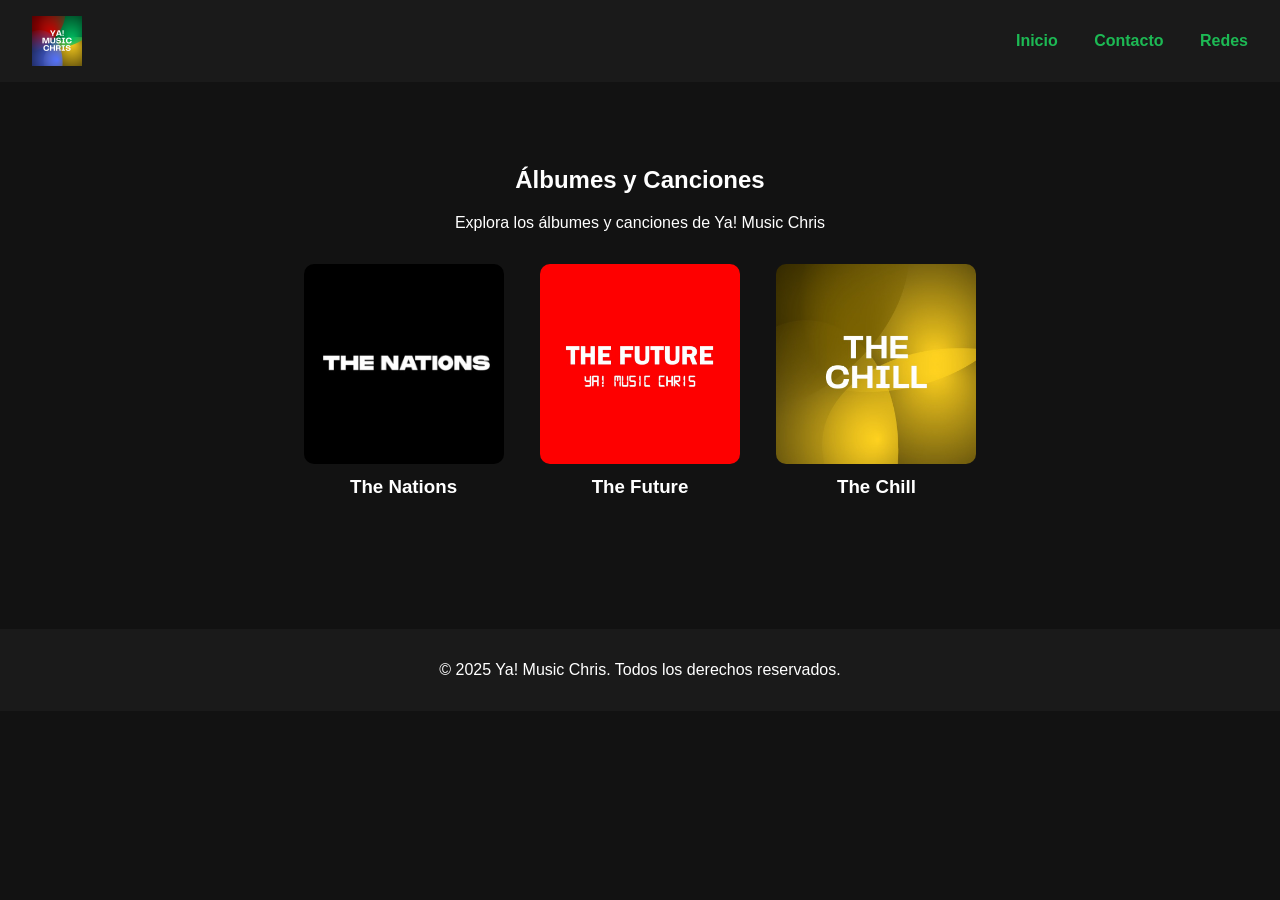
==== albums/index.html @ eb3db0fe "Update index.html" ====
<!DOCTYPE html>
<html lang="es">
<head>
    <meta charset="UTF-8">
    <meta name="viewport" content="width=device-width, initial-scale=1.0">
    <title>Ya! Music Chris - Álbumes</title>
    <style>
        body {
            margin: 0;
            font-family: 'Segoe UI', Tahoma, Geneva, Verdana, sans-serif;
            background-color: #121212;
            color: #ffffff;
        }
        a {
            color: #1DB954;
            text-decoration: none;
        }
        a:hover {
            text-decoration: underline;
        }
        header {
            display: flex;
            align-items: center;
            justify-content: space-between;
            padding: 1rem 2rem;
            background-color: #1a1a1a;
            position: sticky;
            top: 0;
        }
        header img { height: 50px; }
        nav a { margin-left: 2rem; font-weight: bold; }
        section { padding: 4rem 2rem; text-align: center; max-width: 1000px; margin: 0 auto; }
        .album {
            display: inline-block;
            margin: 1rem;
            width: 200px;
            vertical-align: top;
        }
        .album img {
            width: 100%;
            border-radius: 10px;
        }
        .album h3 {
            margin-top: 0.5rem;
        }
        footer {
            text-align: center;
            padding: 2rem;
            background-color: #1a1a1a;
            margin-top: 2rem;
        }
    </style>
</head>
<body>

<header>
    <img src="https://yamusicchris.github.io/ES/Logo.png" alt="Ya! Music Chris Logo">
    <nav>
        <a href="https://yamusicchris.github.io/ES/">Inicio</a>
        <a href="../contacto/index.html">Contacto</a>
        <a href="../redes/index.html">Redes</a>
    </nav>
</header>

<section>
    <h1>Álbumes y Canciones</h1>
    <p>Explora los álbumes y canciones de Ya! Music Chris</p>

    <div class="album">
        <img src="https://yamusicchris.github.io/ES/albums/TheNations.jpg" alt="The Nations">
        <h3>The Nations</h3>
    </div>

    <div class="album">
        <img src="https://yamusicchris.github.io/ES/albums/TheFuture.jpg" alt="The Future">
        <h3>The Future</h3>
    </div>
    
    <div class="album">
        <img src="https://yamusicchris.github.io/ES/albums/TheChill.jpg" alt="The Chill">
        <h3>The Chill</h3>
    </div>

</section>

<footer>
    &copy; 2025 Ya! Music Chris. Todos los derechos reservados.
</footer>

<script>
    console.log("Estos son los Albums de Ya! Music Chris  - ES");
</script>

</body>
</html>
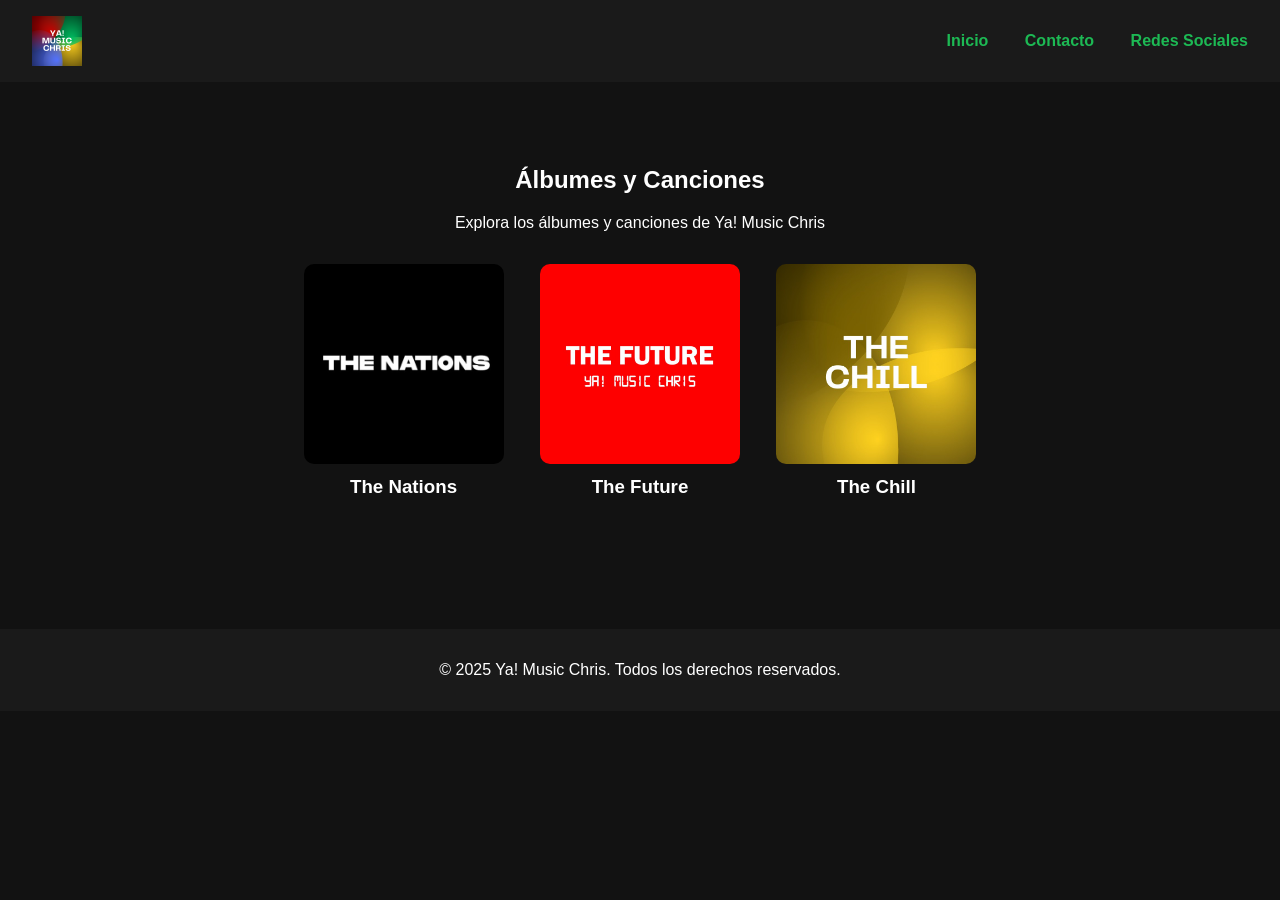
==== commit 3fb5f523: "Update index.html" ====
--- a/albums/index.html
+++ b/albums/index.html
@@ -3,7 +3,8 @@
 <head>
     <meta charset="UTF-8">
     <meta name="viewport" content="width=device-width, initial-scale=1.0">
-    <title>Ya! Music Chris - Álbumes</title>
+    <title>Álbumes</title>
+    <link rel="icon" href="https://yamusicchris.github.io/ES/Logo.png" type="image/x-icon">
     <style>
         body {
             margin: 0;
@@ -57,8 +58,8 @@
     <img src="https://yamusicchris.github.io/ES/Logo.png" alt="Ya! Music Chris Logo">
     <nav>
         <a href="https://yamusicchris.github.io/ES/">Inicio</a>
-        <a href="../contacto/index.html">Contacto</a>
-        <a href="../redes/index.html">Redes</a>
+        <a href="https://yamusicchris.github.io/ES/contacto/">Contacto</a>
+        <a href="https://yamusicchris.github.io/ES/redes/">Redes Sociales</a>
     </nav>
 </header>
 
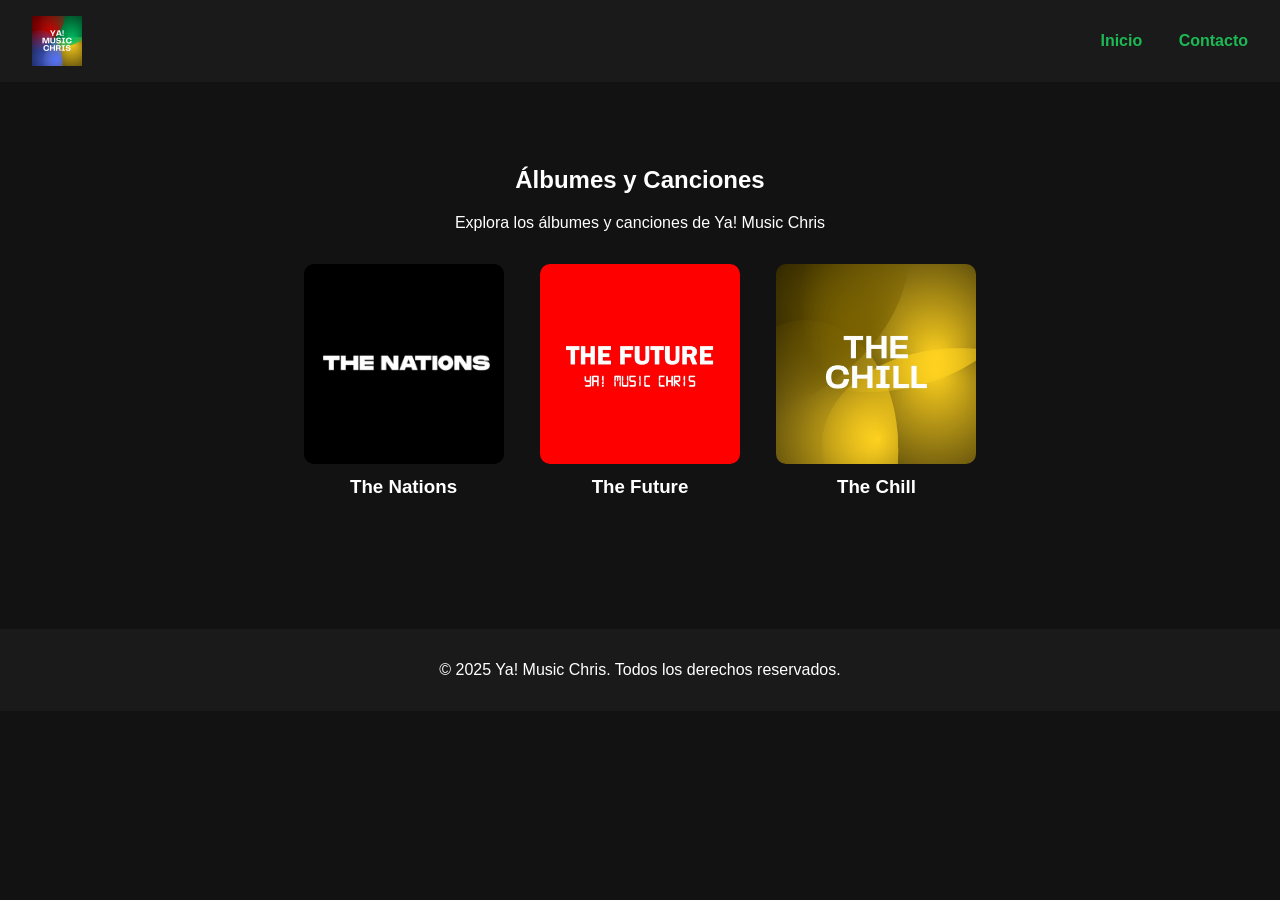
==== commit d222eb3d: "Update index.html" ====
--- a/albums/index.html
+++ b/albums/index.html
@@ -59,7 +59,6 @@
     <nav>
         <a href="https://yamusicchris.github.io/ES/">Inicio</a>
         <a href="https://yamusicchris.github.io/ES/contacto/">Contacto</a>
-        <a href="https://yamusicchris.github.io/ES/redes/">Redes Sociales</a>
     </nav>
 </header>
 
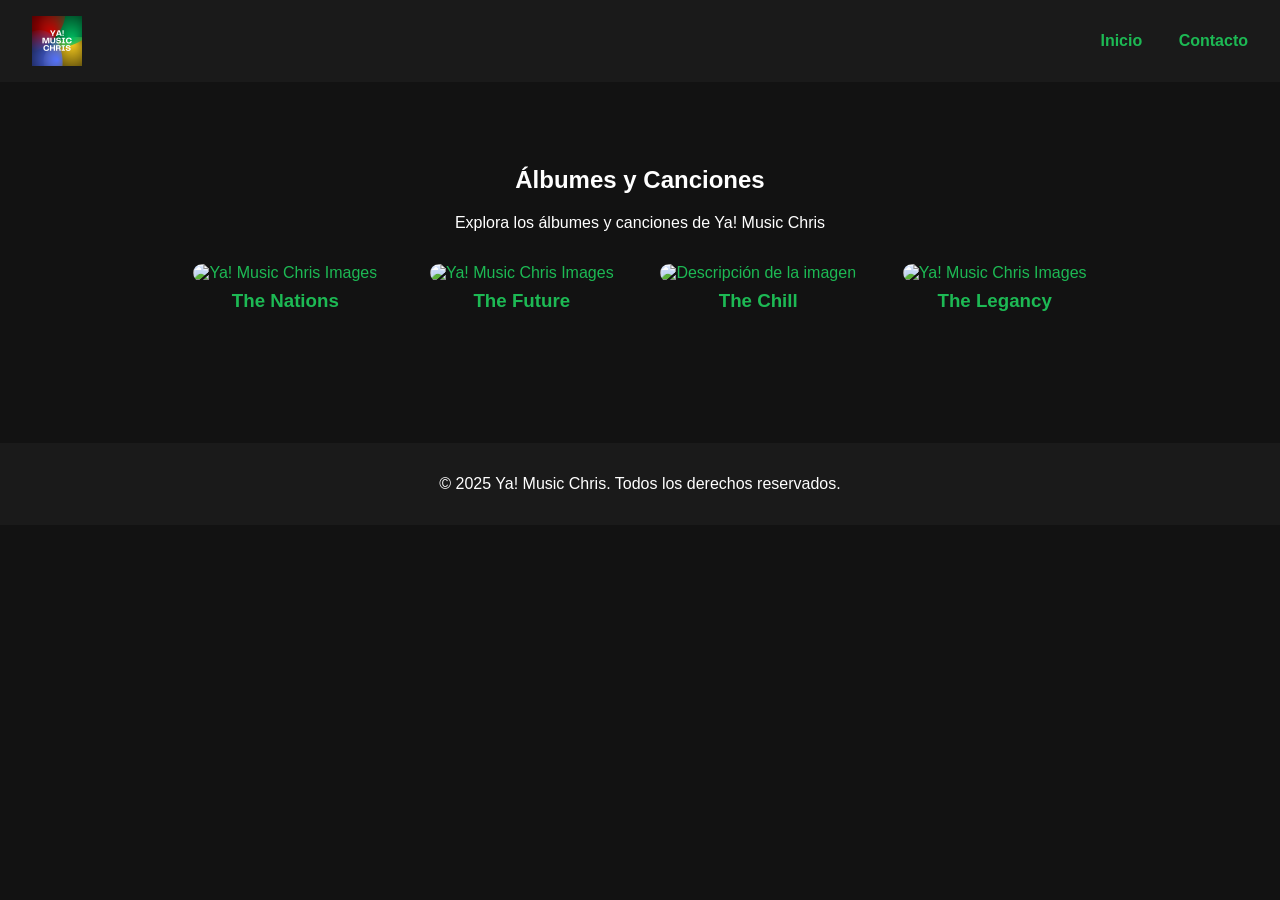
==== commit 006cd1f9: "Update index.html" ====
--- a/albums/index.html
+++ b/albums/index.html
@@ -66,20 +66,26 @@
     <h1>Álbumes y Canciones</h1>
     <p>Explora los álbumes y canciones de Ya! Music Chris</p>
 
-    <div class="album">
-        <img src="https://yamusicchris.github.io/ES/albums/TheNations.jpg" alt="The Nations">
-        <h3>The Nations</h3>
-    </div>
+    <a class="album" href="https://www.youtube.com/playlist?list=PLoHGmLjn95a7s7-ty28imDtjclOMF0gPg">
+  <img src="https://i.ytimg.com/pl_c/PLoHGmLjn95a7s7-ty28imDtjclOMF0gPg/studio_square_thumbnail.jpg?sqp=COXw98gG-oaymwEICPABEPABSFqi85f_AwYI0aufuQY=&rs=AOn4CLCAXvS3AbSaoHouB2c5sunk9E8Fig" alt="Ya! Music Chris Images">
+  <h3>The Nations</h3>
+</a>
 
-    <div class="album">
-        <img src="https://yamusicchris.github.io/ES/albums/TheFuture.jpg" alt="The Future">
-        <h3>The Future</h3>
-    </div>
+    <a class="album" href="https://www.youtube.com/playlist?list=PLoHGmLjn95a6LCWOb5EZpXX4NoYSKllIq">
+  <img src="https://i.ytimg.com/pl_c/PLoHGmLjn95a6LCWOb5EZpXX4NoYSKllIq/studio_square_thumbnail.jpg?sqp=CLTd98gG-oaymwEICPABEPABSFqi85f_AwYI6PHCxQY=&rs=AOn4CLAQl0dbFFUqPnOReVs8AlkStUavWw" alt="Ya! Music Chris Images">
+  <h3>The Future</h3>
+</a>
     
-    <div class="album">
-        <img src="https://yamusicchris.github.io/ES/albums/TheChill.jpg" alt="The Chill">
-        <h3>The Chill</h3>
-    </div>
+    <a class="album" href="https://www.youtube.com/playlist?list=PLoHGmLjn95a6TGnWE6Is4GKLWksToso0S">
+  <img src="https://i.ytimg.com/pl_c/PLoHGmLjn95a6TGnWE6Is4GKLWksToso0S/studio_square_thumbnail.jpg?sqp=CMji98gG-oaymwEICPABEPABSFqi85f_AwYI9d23xQY=&rs=AOn4CLCzxBF4XxmNUS82G5V1R4HQfmJItQ" alt="Descripción de la imagen">
+  <h3>The Chill</h3>
+</a>
+
+    <a class="album" href="https://www.youtube.com/playlist?list=PLoHGmLjn95a5Tm1OBn587ia8LtH0AjLUx">
+  <img src="https://i.ytimg.com/pl_c/PLoHGmLjn95a5Tm1OBn587ia8LtH0AjLUx/studio_square_thumbnail.jpg?sqp=CNDm98gG-oaymwEICPABEPABSFqi85f_AwYI5Y31yAY=&rs=AOn4CLCn8sp5Fy65hav2BVVDyEf-b8Oh9g" alt="Ya! Music Chris Images">
+  <h3>The Legancy</h3>
+</a>
+
 
 </section>
 
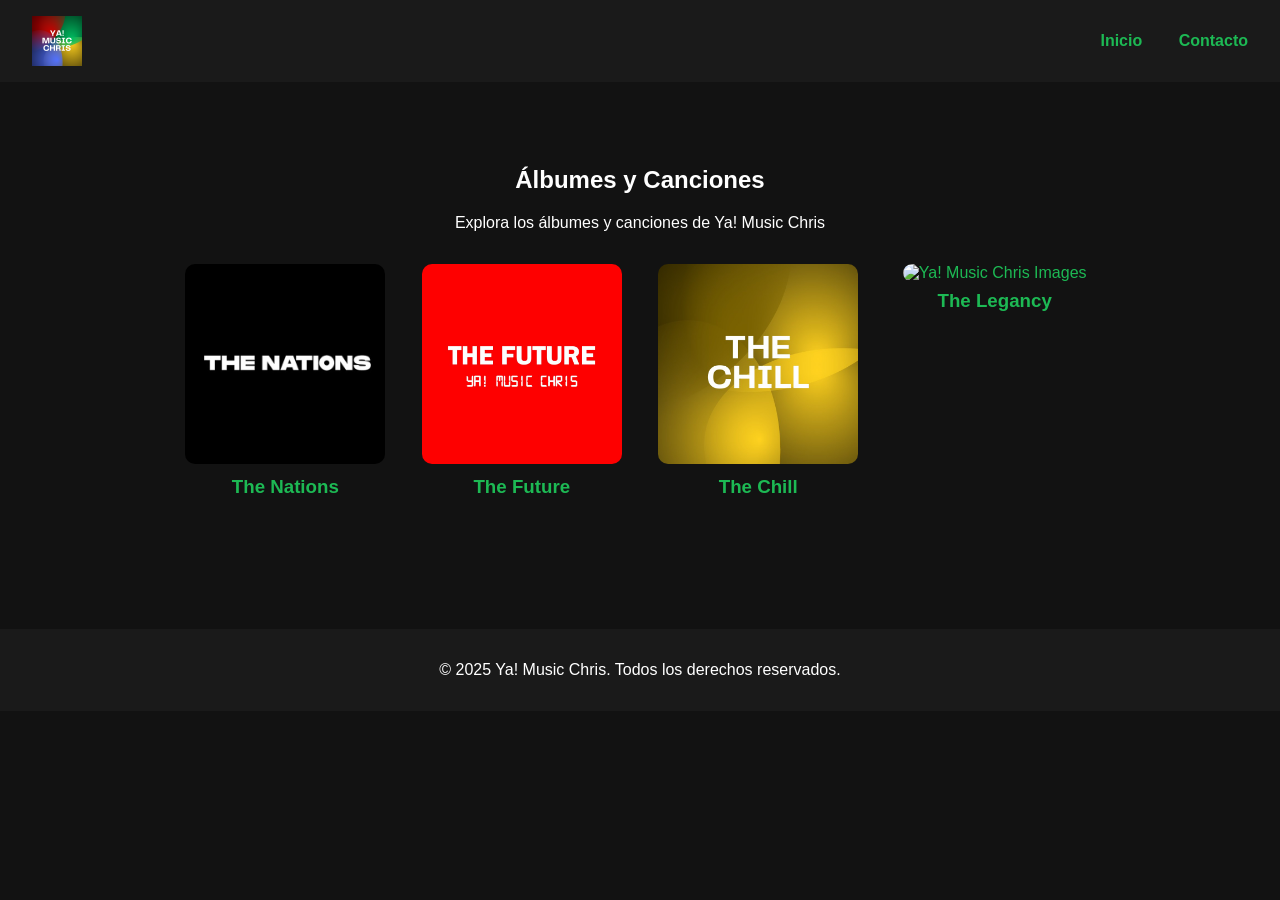
==== commit 4951f657: "Update index.html" ====
--- a/albums/index.html
+++ b/albums/index.html
@@ -67,22 +67,22 @@
     <p>Explora los álbumes y canciones de Ya! Music Chris</p>
 
     <a class="album" href="https://www.youtube.com/playlist?list=PLoHGmLjn95a7s7-ty28imDtjclOMF0gPg">
-  <img src="https://i.ytimg.com/pl_c/PLoHGmLjn95a7s7-ty28imDtjclOMF0gPg/studio_square_thumbnail.jpg?sqp=COXw98gG-oaymwEICPABEPABSFqi85f_AwYI0aufuQY=&rs=AOn4CLCAXvS3AbSaoHouB2c5sunk9E8Fig" alt="Ya! Music Chris Images">
+  <img src="https://yamusicchris.github.io/ES/albums/TheNations.jpg" alt="Ya! Music Chris Images">
   <h3>The Nations</h3>
 </a>
 
     <a class="album" href="https://www.youtube.com/playlist?list=PLoHGmLjn95a6LCWOb5EZpXX4NoYSKllIq">
-  <img src="https://i.ytimg.com/pl_c/PLoHGmLjn95a6LCWOb5EZpXX4NoYSKllIq/studio_square_thumbnail.jpg?sqp=CLTd98gG-oaymwEICPABEPABSFqi85f_AwYI6PHCxQY=&rs=AOn4CLAQl0dbFFUqPnOReVs8AlkStUavWw" alt="Ya! Music Chris Images">
+  <img src="https://yamusicchris.github.io/ES/albums/TheFuture.jpg" alt="Ya! Music Chris Images">
   <h3>The Future</h3>
 </a>
     
     <a class="album" href="https://www.youtube.com/playlist?list=PLoHGmLjn95a6TGnWE6Is4GKLWksToso0S">
-  <img src="https://i.ytimg.com/pl_c/PLoHGmLjn95a6TGnWE6Is4GKLWksToso0S/studio_square_thumbnail.jpg?sqp=CMji98gG-oaymwEICPABEPABSFqi85f_AwYI9d23xQY=&rs=AOn4CLCzxBF4XxmNUS82G5V1R4HQfmJItQ" alt="Descripción de la imagen">
+  <img src="https://yamusicchris.github.io/ES/albums/TheChill.jpg" alt="Descripción de la imagen">
   <h3>The Chill</h3>
 </a>
 
     <a class="album" href="https://www.youtube.com/playlist?list=PLoHGmLjn95a5Tm1OBn587ia8LtH0AjLUx">
-  <img src="https://i.ytimg.com/pl_c/PLoHGmLjn95a5Tm1OBn587ia8LtH0AjLUx/studio_square_thumbnail.jpg?sqp=CNDm98gG-oaymwEICPABEPABSFqi85f_AwYI5Y31yAY=&rs=AOn4CLCn8sp5Fy65hav2BVVDyEf-b8Oh9g" alt="Ya! Music Chris Images">
+  <img src="https://yamusicchris.github.io/The%20Legancy.png" alt="Ya! Music Chris Images">
   <h3>The Legancy</h3>
 </a>
 
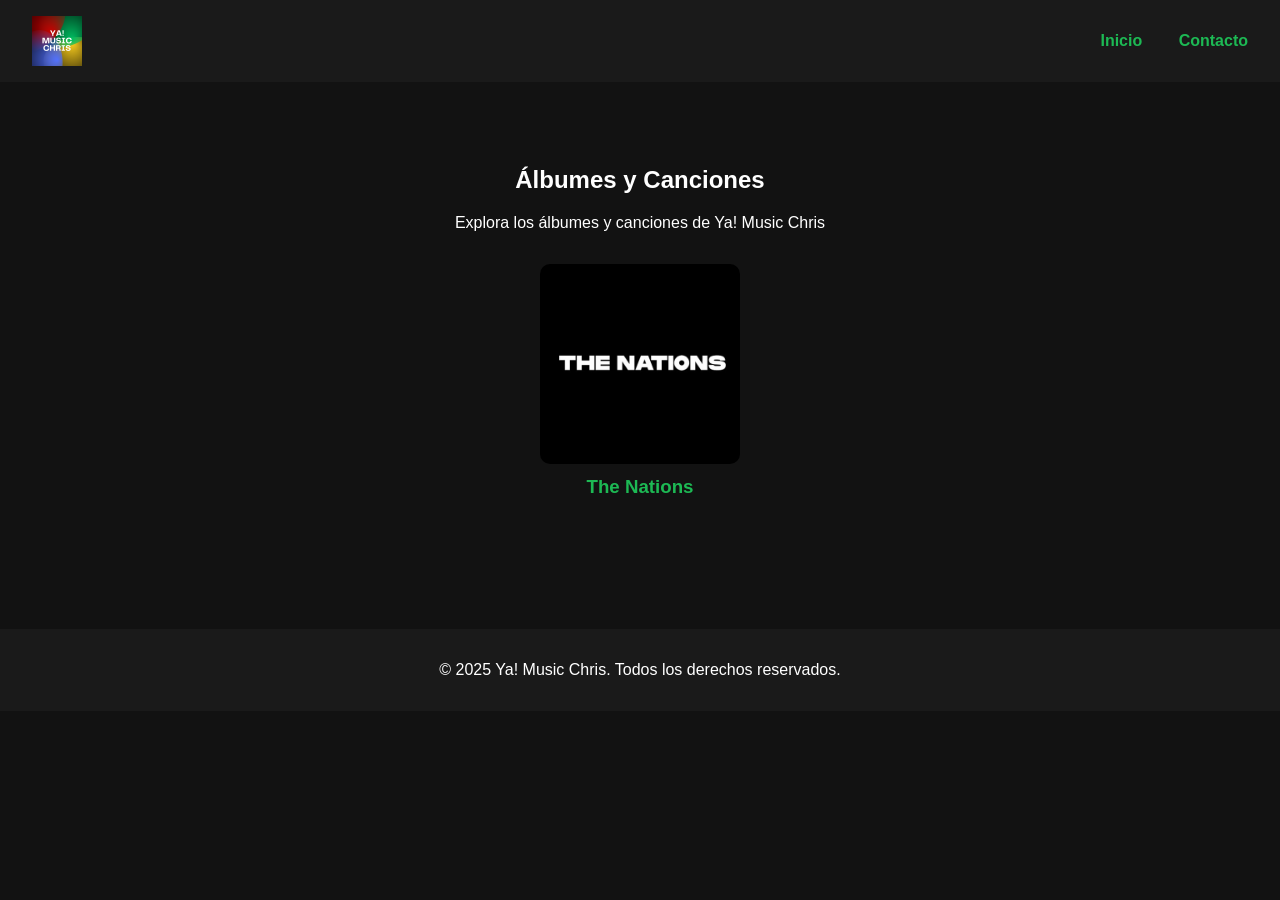
==== commit ea7462ba: "Update index.html" ====
--- a/albums/index.html
+++ b/albums/index.html
@@ -66,25 +66,11 @@
     <h1>Álbumes y Canciones</h1>
     <p>Explora los álbumes y canciones de Ya! Music Chris</p>
 
-    <a class="album" href="https://www.youtube.com/playlist?list=PLoHGmLjn95a7s7-ty28imDtjclOMF0gPg">
+    <a class="album" href="https://youtube.com/playlist?list=PLoHGmLjn95a7LeRkRKafM7PUrXmezMI3J&si=uEbvxxhTgmSs76TN">
   <img src="https://yamusicchris.github.io/ES/albums/TheNations.jpg" alt="Ya! Music Chris Images">
   <h3>The Nations</h3>
 </a>
 
-    <a class="album" href="https://www.youtube.com/playlist?list=PLoHGmLjn95a6LCWOb5EZpXX4NoYSKllIq">
-  <img src="https://yamusicchris.github.io/ES/albums/TheFuture.jpg" alt="Ya! Music Chris Images">
-  <h3>The Future</h3>
-</a>
-    
-    <a class="album" href="https://www.youtube.com/playlist?list=PLoHGmLjn95a6TGnWE6Is4GKLWksToso0S">
-  <img src="https://yamusicchris.github.io/ES/albums/TheChill.jpg" alt="Descripción de la imagen">
-  <h3>The Chill</h3>
-</a>
-
-    <a class="album" href="https://www.youtube.com/playlist?list=PLoHGmLjn95a5Tm1OBn587ia8LtH0AjLUx">
-  <img src="https://yamusicchris.github.io/The%20Legancy.png" alt="Ya! Music Chris Images">
-  <h3>The Legancy</h3>
-</a>
 
 
 </section>
